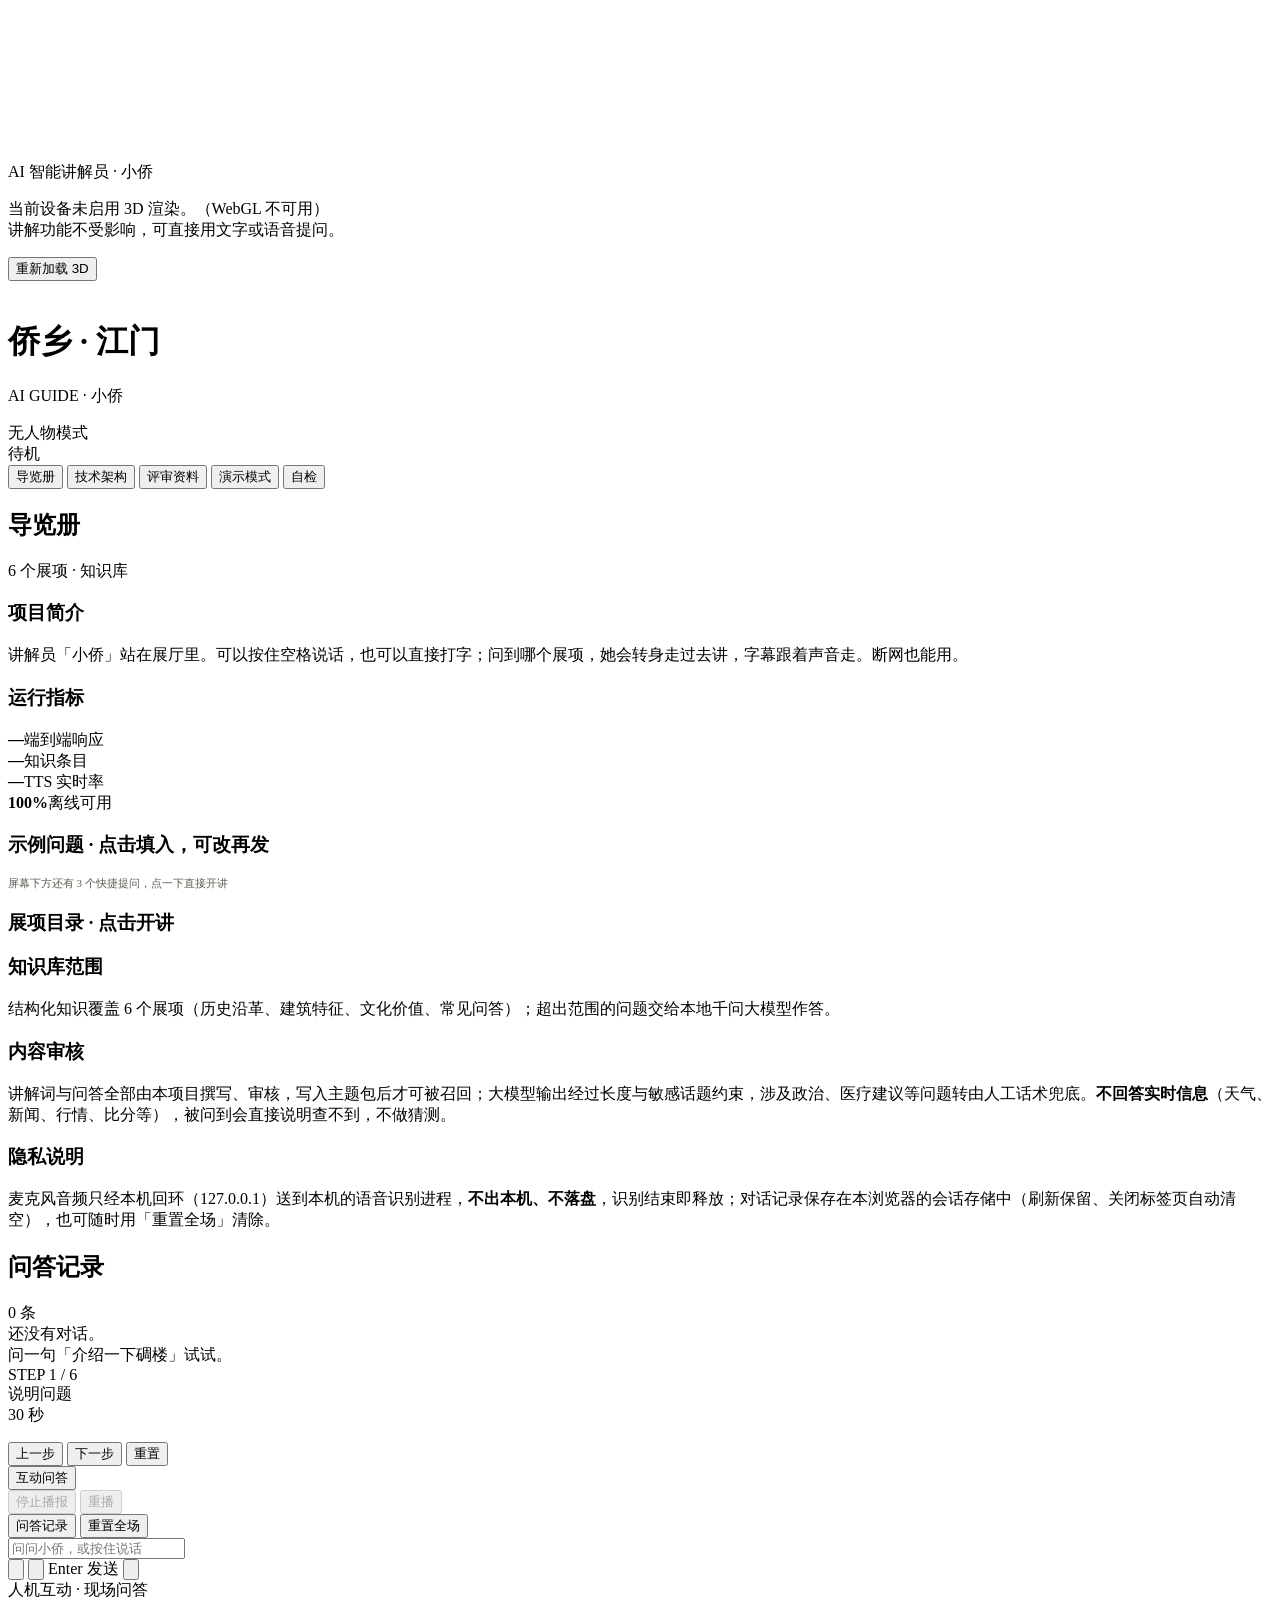
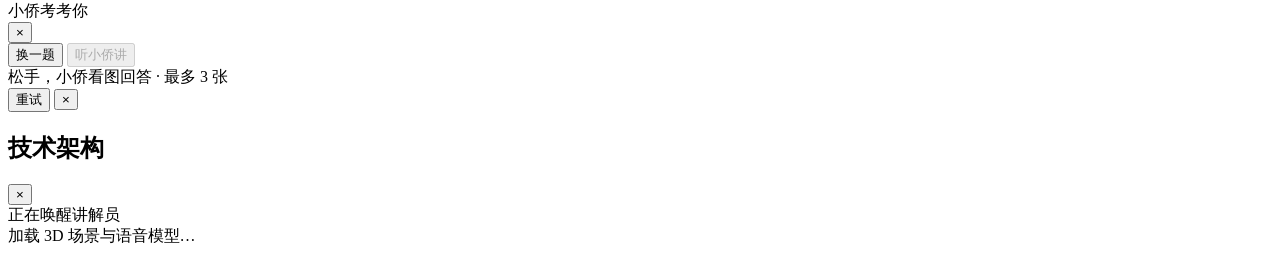
==== qx-rust/web/index.html @ 6d673b7c "feat: 语音链路跨平台化重写（whisper-rs + sherpa-rs），项目更名为 qx-rust 语音（删除全部 Windows 专属实现）： - ASR：手写 whisper.cpp F" ====
<!DOCTYPE html>
<html lang="zh-CN">
<head>
<meta charset="utf-8" />
<meta name="viewport" content="width=device-width, initial-scale=1, viewport-fit=cover, interactive-widget=resizes-content" />
<link rel="icon" type="image/svg+xml" href="/assets/brand/icon-small.svg" />
<title>AI 智能讲解员 · 侨乡江门</title>
<script>
  // import maps 兼容检测：过旧内核（旧 Safari / 低版本微信 WKWebView）直接给明确提示，避免无解释白屏。
  // 不再全局覆写 console.warn——被屏蔽的弃用告警本身就是问题线索
  (function () {
    var ok = false;
    try { ok = !!(window.HTMLScriptElement && HTMLScriptElement.supports && HTMLScriptElement.supports('importmap')); } catch (e) { ok = false; }
    if (ok) return;
    var show = function () {
      var tip = document.getElementById('loadTip');
      var load = document.getElementById('loading');
      if (tip) tip.textContent = '当前浏览器内核过旧（不支持 import maps），请换用新版 Chrome / Edge / Safari 16.4+ 打开';
      if (load) load.style.color = '#e0897c';
    };
    if (document.readyState === 'loading') document.addEventListener('DOMContentLoaded', show);
    else show();
  })();
</script>
<script type="importmap">
{
  "imports": {
    "three": "/vendor/three.module.js",
    "three/addons/": "/vendor/addons/",
    "@pixiv/three-vrm": "/vendor/three-vrm.module.js",
    "@pixiv/three-vrm-animation": "/vendor/three-vrm-animation.module.js"
  }
}
</script>
<link rel="stylesheet" href="/src/style.css">
<!-- 尽早安装前端错误回传，模块脚本加载失败也能记录 -->
<script src="/src/log.js"></script>
</head>
<body>
<noscript>
  <div style="position:fixed;inset:0;z-index:99;display:flex;align-items:center;justify-content:center;background:#06080b;color:#efeae0;font-size:14px;letter-spacing:.1em">本页面需要启用 JavaScript 才能运行讲解功能。</div>
</noscript>
<canvas id="scene" aria-hidden="true"></canvas>
<div class="vignette"></div>

<!-- 展品特写时镜头会让开中央人物；这里用同一渲染器的第二机位把讲解员同步画进小窗 -->
<div class="pip-frame" id="pipFrame" aria-hidden="true"><span>AI 智能讲解员 · 小侨</span></div>

<div class="fallback" id="fallback">
  <div>
    <p>当前设备未启用 3D 渲染。<span class="why">（WebGL 不可用）</span><br>讲解功能不受影响，可直接用文字或语音提问。</p>
    <button onclick="location.reload()" class="fallback-btn">重新加载 3D</button>
  </div>
</div>

<header class="topbar">
  <div class="brand">
    <div class="bar"></div>
    <img class="brand-logo" src="/assets/brand/icon-small.svg" alt="" aria-hidden="true" />
    <div class="brand-txt">
      <h1 id="title">侨乡 · 江门</h1>
      <p id="subtitle-brand">AI GUIDE · 小侨</p>
    </div>
  </div>
  <div class="topright">
    <div class="themes" id="themes"></div>
    <div class="mode-tag" id="modeTag">无人物模式</div>
    <div class="ready-tag" id="readyTag"></div>
    <div class="status"><span class="dot" id="dot"></span><span id="statusText" role="status">待机</span></div>
    <nav class="nav">
      <button data-act="guide" class="on">导览册</button>
      <button data-act="tech">技术架构</button>
      <button data-act="review">评审资料</button>
      <button data-act="demo">演示模式</button>
      <button data-act="selfcheck">自检</button>
    </nav>
  </div>
</header>

<!-- 左：导览册 -->
<aside class="drawer left" id="guidePanel">
  <div class="head">
    <h2>导览册</h2>
    <div class="sub" id="guideSub">6 个展项 · 知识库</div>
  </div>
  <div class="body">
    <div class="sect">
      <h3>项目简介</h3>
      <p id="introText">讲解员「小侨」站在展厅里。可以按住空格说话，也可以直接打字；问到哪个展项，她会转身走过去讲，字幕跟着声音走。断网也能用。</p>
    </div>

    <div class="sect">
      <h3>运行指标</h3>
      <div class="statgrid" id="statGrid">
        <div class="stat"><b id="sResp">—</b><span id="sRespNote">端到端响应</span></div>
        <div class="stat"><b id="sKb">—</b><span>知识条目</span></div>
        <div class="stat"><b id="sTts">—</b><span>TTS 实时率</span></div>
        <div class="stat"><b id="sOff">100%</b><span>离线可用</span></div>
      </div>
    </div>

    <div class="sect">
      <h3>示例问题 · 点击填入，可改再发</h3>
      <div id="exampleList"></div>
      <p style="margin-top:8px;font-size:10.5px;color:#5d594f">屏幕下方还有 3 个快捷提问，点一下直接开讲</p>
    </div>

    <div class="sect">
      <h3>展项目录 · 点击开讲</h3>
      <div id="exhibitList"></div>
    </div>

    <div class="sect">
      <h3>知识库范围</h3>
      <p id="kbScope">结构化知识覆盖 6 个展项（历史沿革、建筑特征、文化价值、常见问答）；超出范围的问题交给本地千问大模型作答。</p>
    </div>

    <div class="sect">
      <h3>内容审核</h3>
      <p>讲解词与问答全部由本项目撰写、审核，写入主题包后才可被召回；大模型输出经过长度与敏感话题约束，涉及政治、医疗建议等问题转由人工话术兜底。<b>不回答实时信息</b>（天气、新闻、行情、比分等），被问到会直接说明查不到，不做猜测。</p>
    </div>

    <div class="sect">
      <h3>隐私说明</h3>
      <p>麦克风音频只经本机回环（127.0.0.1）送到本机的语音识别进程，<b>不出本机、不落盘</b>，识别结束即释放；对话记录保存在本浏览器的会话存储中（刷新保留、关闭标签页自动清空），也可随时用「重置全场」清除。</p>
    </div>
  </div>
</aside>

<!-- 右：问答记录 -->
<aside class="drawer right hide" id="historyPanel">
  <div class="head">
    <h2>问答记录</h2>
    <div class="sub" id="historyCount">0 条</div>
  </div>
  <div class="body" id="historyBody">
    <div class="empty">还没有对话。<br>问一句「介绍一下碉楼」试试。</div>
  </div>
</aside>

<!-- 演示模式 -->
<div class="demo" id="demoBox">
  <div class="bar" id="demoBar"></div>
  <div class="idx" id="demoIdx">STEP 1 / 6</div>
  <div class="title" id="demoTitle">说明问题</div>
  <div class="dur" id="demoDur">30 秒</div>
  <ul id="demoPoints"></ul>
  <div class="row">
    <button id="demoPrev">上一步</button>
    <button id="demoNext" class="primary">下一步</button>
    <button id="demoReset">重置</button>
  </div>
</div>

<!-- 底部 -->
<div class="stage">
  <div class="subtitle" id="subtitle" aria-live="polite"></div>
  <div class="quick" id="quickAsk"></div>
  <div class="controls">
    <button id="btnQuiz" class="qc-entry" type="button" title="现场互动：观众答一题，小侨来讲">互动问答</button>
    <div class="sep"></div>
    <button id="btnStop" disabled>停止播报</button>
    <button id="btnReplay" disabled>重播</button>
    <div class="sep"></div>
    <button id="btnHistory">问答记录</button>
    <button id="btnClear" title="清空对话并复位（快捷键 R）">重置全场</button>
  </div>
  <div class="shots" id="shots"></div>
  <div class="composer">
    <input id="shotPick" type="file" accept="image/*" multiple hidden />
    <input id="textInput" placeholder="问问小侨，或按住说话" autocomplete="off" />
    <div class="foot">
      <button class="tool" id="shotBtn" type="button" aria-label="添加图片"
        data-tip="看图识物：选一张图，或直接把图拖进窗口">
        <svg viewBox="0 0 24 24" aria-hidden="true"><rect x="3" y="6" width="18" height="14" rx="2"/><circle cx="12" cy="13" r="4"/><path d="M8 6l1.5-2h5L16 6"/></svg>
      </button>
      <button class="tool mic" id="mic" type="button" aria-label="按住说话，松开发送"
        data-tip="按住说话：松开后自动识别并发送">
        <svg viewBox="0 0 24 24" aria-hidden="true"><path d="M12 3a3 3 0 0 0-3 3v6a3 3 0 0 0 6 0V6a3 3 0 0 0-3-3z"/><path d="M5 11a7 7 0 0 0 14 0"/><path d="M12 18v3"/></svg>
      </button>
      <span class="hint">Enter 发送</span>
      <button class="send" id="btnSend" aria-label="发送">
        <svg viewBox="0 0 24 24" aria-hidden="true"><path d="M12 19V5"/><path d="M5 12l7-7 7 7"/></svg>
      </button>
    </div>
  </div>
</div>

<!-- 人机互动环节：观众现场作答，数字人随即用知识库语音补讲 -->
<div class="qc-card" id="quizCard" aria-live="polite">
  <div class="qc-head">
    <div>
      <div class="qc-kicker">人机互动 · 现场问答</div>
      <div class="qc-h">小侨考考你</div>
    </div>
    <button class="qc-close" id="quizClose" type="button" aria-label="收起互动问答">×</button>
  </div>
  <div class="qc-label" id="quizLabel"></div>
  <div class="qc-title" id="quizTitle"></div>
  <div class="qc-options" id="quizOptions"></div>
  <div class="qc-feedback" id="quizFeedback"></div>
  <div class="qc-foot">
    <button id="quizNext" type="button">换一题</button>
    <button id="quizExplain" class="qc-primary" type="button" disabled>听小侨讲</button>
  </div>
</div>

<div class="drop-hint" id="dropHint"><div class="box">松手，小侨看图回答 · 最多 3 张</div></div>

<div class="errbar" id="errbar" role="alert">
  <span id="errText"></span>
  <button id="errRetry">重试</button>
  <button id="errClose" aria-label="关闭提示">×</button>
</div>
<div class="banner" id="banner"></div>

<!-- 弹层 -->
<div class="modal" id="modal" role="dialog" aria-modal="true" aria-labelledby="sheetTitle">
  <div class="sheet">
    <div class="top">
      <h2 id="sheetTitle">技术架构</h2>
      <button class="x" id="sheetClose" type="button" aria-label="关闭">×</button>
    </div>

    <div id="techPane" class="panes" style="display:none">
      <div class="arch">
        <div class="layer"><div class="k">展示层</div><div class="v">Three.js r187 + VRM 1.0 数字人 <em>· 程序化展台 · 无构建、纯本地 vendor</em></div></div>
        <div class="layer"><div class="k">交互层</div><div class="v">WebSocket 流式语音识别 <em>· 按住即说、松手出字 · 支持文字输入与字幕同步</em></div></div>
        <div class="layer main"><div class="k">认知层</div><div class="v">展项知识库（规则召回）+ <span id="mLlmTech">本地千问</span> <em>· 命中走结构化答案，未命中才交大模型；重要史实不让模型自由发挥</em></div></div>
        <div class="layer"><div class="k">语音层</div><div class="v">Piper 离线神经网络合成 <em>· 逐句生成口型轨道，与 3D 表情、手势同步</em></div></div>
      </div>
      <div class="mgrid">
        <div class="mcell big">
          <b id="mResp">—</b>
          <span id="mRespNote">端到端响应（提问→出声）</span>
          <em>同一句话第二次问会命中语音缓存，几十毫秒就出声——页面照实标注，不改成好看的整数</em>
          <div class="mline">本地大模型 <b id="mLlm">—</b><i>·</i>资源本地化 <b id="mOff">100%</b></div>
        </div>
        <div class="mcell"><b id="mKb">—</b><span>知识条目</span></div>
        <div class="mcell"><b id="mAsr">—</b><span>识别模型加载</span></div>
        <div class="mcell"><b id="mTts">—</b><span>合成模型加载</span></div>
      </div>
      <div class="cards two">
        <div class="card wide">
          <h4>离线部署与响应策略</h4>
          <p>Three.js、VRM、识别与合成模型、千问权重全部在本机目录，页面不引用任何 CDN，断网后仍可完整演示。识别用流式模型边说边出字，松手后用离线模型复核；合成逐句返回，首句出声前不等整段。</p>
        </div>
        <div class="card"><h4>视觉与口型</h4><p>口型由音频能量与音节时间轴驱动（按拼音韵腹归到 5 个基本口型），不是逐字动画；讲解时镜头推近对应展台，人物转身面向展品。</p></div>
        <div class="card"><h4>可复制性</h4><p>主题包是一个 JSON：换展品、模型、讲解词即可换个馆用，代码不动。这也是我们敢报文旅场景的原因。</p></div>
      </div>
    </div>

    <div id="reviewPane" class="panes" style="display:none">
      <div class="tabs" id="reviewTabs">
        <button data-tab="value" class="on">应用价值</button>
        <button data-tab="inno">创新创意</button>
        <button data-tab="team">团队分工</button>
        <button data-tab="law">合规与产权</button>
      </div>

      <div class="pane on" data-pane="value" style="margin-top:18px">
        <div class="cards two">
          <div class="card wide">
            <h4>为什么景区用得上</h4>
            <p>旺季讲解员排不过来，一队人挤在碉楼底下听不清；办个临时展，讲解词要重写一遍；游客随口问一句「这楼为什么这么高」，讲解员不一定答得上——这三件事在侨乡的故居和展馆里都真实存在。</p>
            <p style="margin-top:8px">我们的做法是把它做成一台普通电脑就能跑的东西：讲解词写进主题包，换展只改文件；游客怎么问都能接，接不上就老实说不知道。</p>
          </div>
          <div class="card"><h4>成本</h4><p>整套在本机运行，没有云服务费、没有按次调用费。设备就是一台带显卡的笔记本。</p></div>
          <div class="card"><h4>维护</h4><p>讲解词、问答、模型文件名都放在主题包里，改一行就生效，不用重新打包前端。</p></div>
        </div>
        <div class="cards" style="grid-template-columns:1fr;margin-top:12px">
          <div class="card">
            <h4>准备怎么用</h4>
            <p><b>第一步 · 校内实训展厅（现已可落地）</b>：六个展项串成一条约 15 分钟的参观动线，学生讲解员与 AI 双岗并行——学生讲人文故事，AI 补史实细节、接住自由提问；每一条真实提问都能一键回到主题包，形成「使用即扩充」的问答库闭环。</p>
            <p style="margin-top:10px"><b>第二步 · 景区试点</b>：按景区口径校准讲解词，一份主题包约 1–2 天可完成；先在非高峰时段做单点试点，用「问答命中率、平均响应时长、游客满意度」三项指标评估。</p>
            <p style="margin-top:10px"><b>第三步 · 复制推广</b>：前端与主题包解耦，换展只改 JSON；单台普通笔记本离线即可运行，无云服务费、不依赖外网，适合人手紧张的故居与县级展馆。</p>
          </div>
        </div>
      </div>

      <div class="pane" data-pane="inno" style="margin-top:18px">
        <div class="cards two">
          <div class="card wide">
            <h4>方言地名纠错<span>五邑地名表</span></h4>
            <p>粤语口音下「台山 / 开平 / 新会 / 茶坑 / 赤坎 / 天马」常被识别成同音字，我们把地名、展项别名做进对照表，识别结果先纠正再检索，避免"问对了却查不到"。</p>
            <p style="margin-top:10px;color:#8c8676;font-size:11px;line-height:2">
              台山 · 开平 · 新会 · 茶坑 · 赤坎 · 天马<br>
              碉楼 / 瑞石楼 / 自力村 · 骑楼 / 小广州<br>
              银信 / 批局 · 古榕 / 鸟的天堂
            </p>
            <p style="margin-top:12px;padding-top:12px;border-top:1px solid rgba(255,255,255,.07)">
              <span style="color:#d9a85f;letter-spacing:.12em;font-size:11px">一景区一主题包 · 零代码换展</span><br>
              展品、模型、讲解词、问答全部外置为 JSON，新增展项只加配置不动代码，具备批量复制到其他景区的条件。
            </p>
          </div>
          <div class="card"><h4>双通道知识</h4><p>展项知识保证史实准确、口径统一；未覆盖的问题交给本地千问，避免大模型编造文物细节。</p></div>
          <div class="card"><h4>展项驱动的讲解表演</h4><p>镜头推进、转身、手势、情绪由展品与语音时间轴共同驱动，讲解不是念稿。</p></div>
          <div class="card"><h4>人机互动环节<span>观众参与</span></h4><p>讲解之外留一道「小侨考考你」：观众现场三选一作答，即刻判分，数字人随后用知识库里的标准普通话语音讲清来龙去脉。单向播报变成有来有回，追问自动进入问答记录，便于复盘观众真正的兴趣点。</p></div>
        </div>
      </div>

      <div class="pane" data-pane="team" style="margin-top:18px">
        <div class="cards">
          <div class="card"><h4>建模与场景</h4><p>Maya 建模各展品（碉楼、骑楼街、故居、陈皮、侨批、古榕），导出 GLB 并控制面数与尺寸规范；负责场景布光与配色。</p></div>
          <div class="card"><h4>算法与后端</h4><p>语音识别/合成链路、知识库与检索、大模型接入、服务与接口、离线打包与自检脚本。</p></div>
          <div class="card"><h4>讲解词与演示</h4><p>史料核对与讲解词撰写、问答库整理、现场演示脚本与话术、答辩材料与知识产权清单。</p></div>
          <div class="card"><h4>应急分工</h4><p>一人操作、一人讲解、一人盯状态；断网或异常时立即切到本地录屏与静态降级页，保证演示不中断。</p></div>
        </div>
      </div>

      <div class="pane" data-pane="law" style="margin-top:18px">
        <div class="cards" style="grid-template-columns:1fr">
          <div class="card">
            <h4>开源组件清单</h4>
            <table class="tbl">
              <tr><th>组件</th><th>用途</th><th>许可证</th></tr>
              <tr><td>Three.js</td><td>3D 渲染</td><td>MIT</td></tr>
              <tr><td>@pixiv/three-vrm</td><td>VRM 数字人</td><td>MIT</td></tr>
              <tr><td>sherpa-onnx</td><td>离线语音识别</td><td>Apache-2.0</td></tr>
              <tr><td>Piper</td><td>离线语音合成</td><td>MIT</td></tr>
              <tr><td>Ollama / Qwen</td><td>本地大模型</td><td>MIT / Apache-2.0</td></tr>
              <tr><td>FastAPI</td><td>本地服务</td><td>MIT</td></tr>
            </table>
          </div>
          <div class="card">
            <h4>素材与数据</h4>
            <p>展品模型由团队成员使用 Maya 原创建模；讲解词依据公开史料撰写并人工核对；未使用他人图片、音频与字体素材。数字人模型使用可再分发的 VRM 资源，仅用于本作品演示。</p>
          </div>
          <div class="card">
            <h4>隐私与安全</h4>
            <p>录音只经本机回环（127.0.0.1）送入本机识别进程，识别完成后立即释放，不写入磁盘、不上传互联网；对话记录保存在本浏览器的会话存储中，关闭标签页即清空，不出本机。演示前会提示录音状态，麦克风权限可随时在浏览器撤销。开源许可证与素材授权清单见随作品提交的 <b>LICENSES.md</b>。</p>
          </div>
          <div class="card limits">
            <h4>边界与应对</h4>
            <p>· 口型由音频能量驱动，属「近似口型」而非音素级对齐，远景与字幕同步已足够；<br>
               · 主机版以文字输入与快捷提问为主，离线语音识别未启用，现场可用志愿者协助输入；<br>
               · 数字人采用可再分发的 VRM 示例形象，正式版可替换为景区自有形象，接口不变；<br>
               · 知识库之外的开放问题交由本地千问兜底；年代、数字、人名等重要史实一律走结构化答案，不让模型参与。</p>
          </div>
        </div>
      </div>
    </div>

    <div id="checkPane" class="panes" style="display:none">
      <p style="font-size:11.5px;color:var(--faint);letter-spacing:.08em;margin-bottom:6px">演示前自检 · 每次刷新自动执行，也可手动重跑</p>
      <div id="checkList"></div>
      <div style="margin-top:16px"><button class="send" id="btnRecheck">重新检测</button></div>
    </div>
  </div>
</div>

<div class="toast" id="toast" aria-live="polite"></div>
<div class="loading" id="loading">正在唤醒讲解员<div class="tip" id="loadTip">加载 3D 场景与语音模型…</div></div>

<script type="module" src="/src/main.js"></script>
</body>
</html>
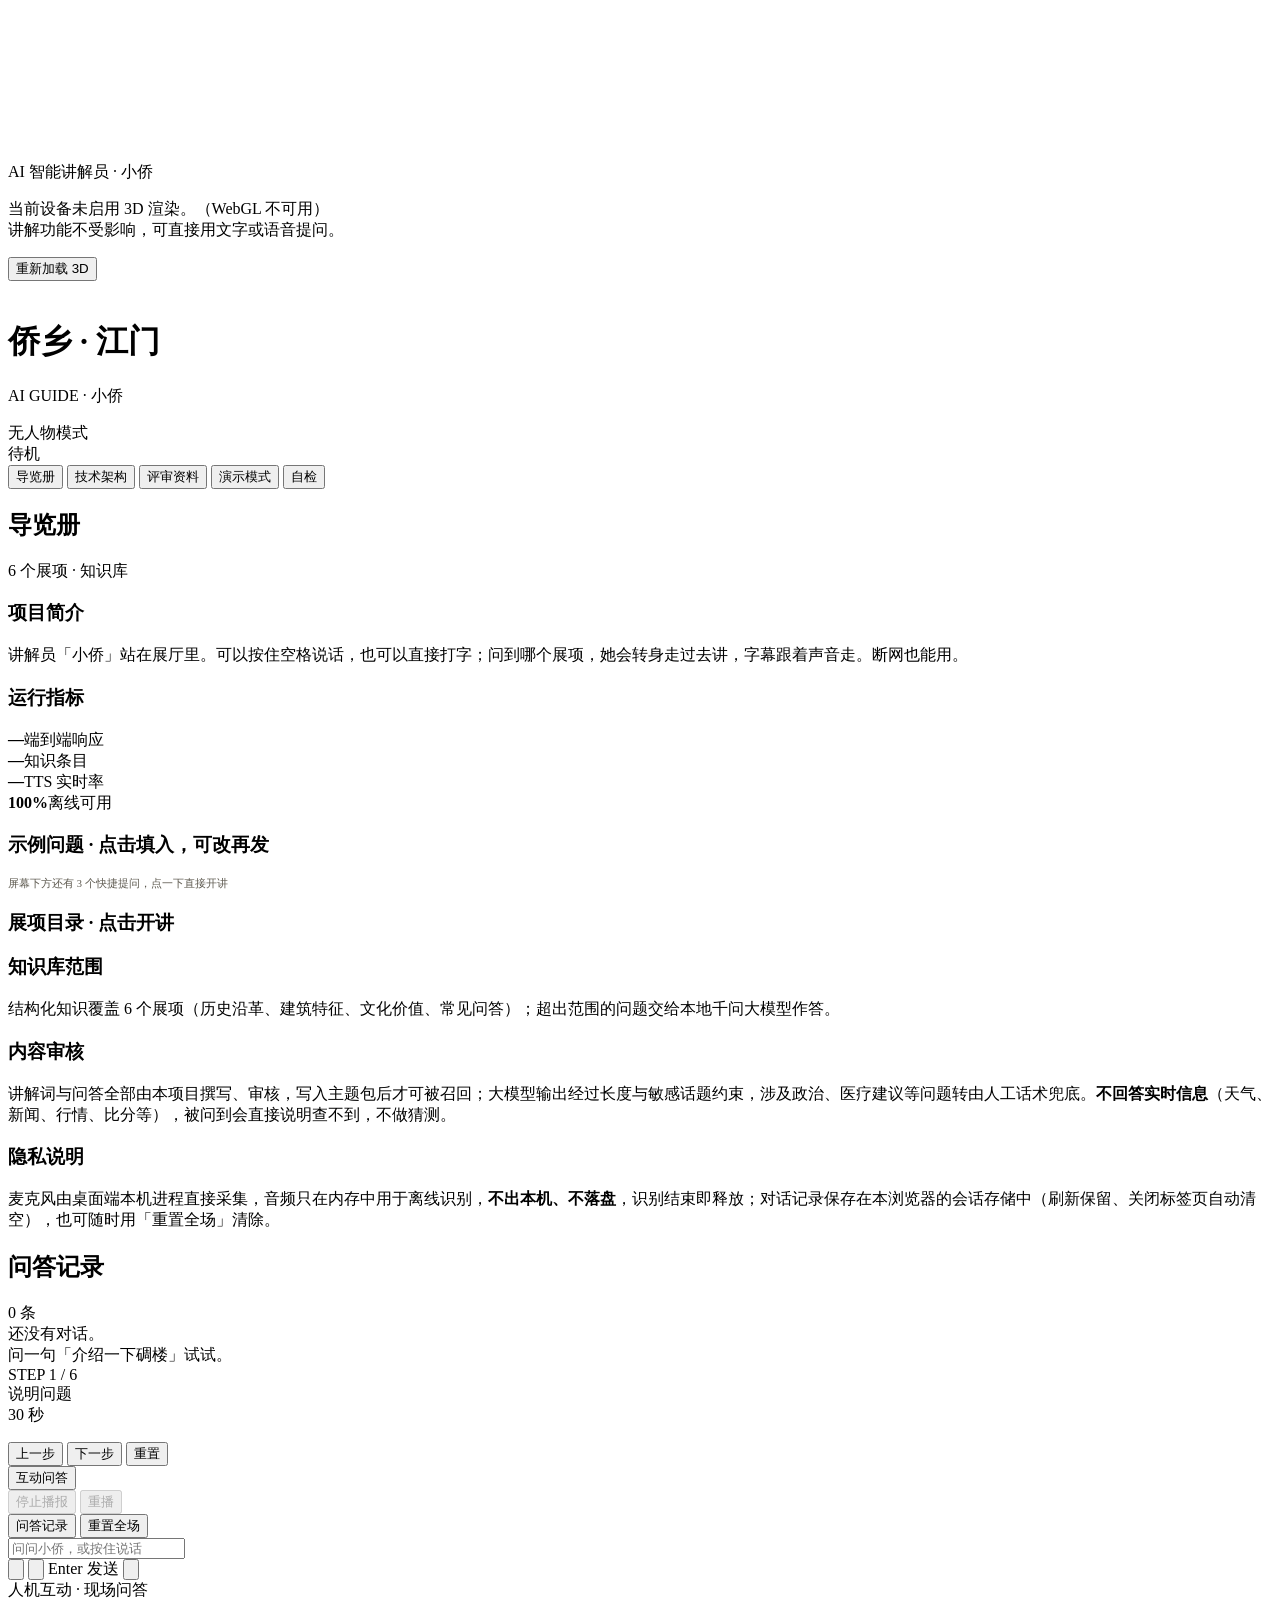
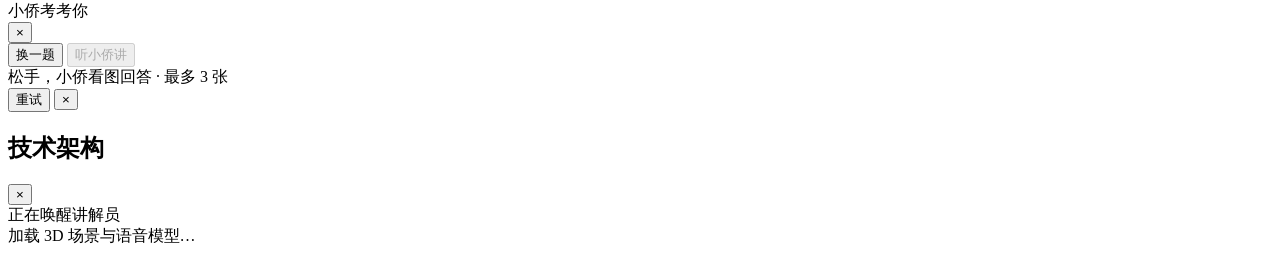
==== commit 3ebc155e: "feat: 语音识别切换为 cpal 采集 + valle-asr（Qwen3-ASR 0.6B） 后端用 cpal 直接采集系统默认麦克风（替代浏览器 WebAudio），能量 VAD 自动分段，v" ====
--- a/qx-rust/web/index.html
+++ b/qx-rust/web/index.html
@@ -122,7 +122,7 @@
 
     <div class="sect">
       <h3>隐私说明</h3>
-      <p>麦克风音频只经本机回环（127.0.0.1）送到本机的语音识别进程，<b>不出本机、不落盘</b>，识别结束即释放；对话记录保存在本浏览器的会话存储中（刷新保留、关闭标签页自动清空），也可随时用「重置全场」清除。</p>
+      <p>麦克风由桌面端本机进程直接采集，音频只在内存中用于离线识别，<b>不出本机、不落盘</b>，识别结束即释放；对话记录保存在本浏览器的会话存储中（刷新保留、关闭标签页自动清空），也可随时用「重置全场」清除。</p>
     </div>
   </div>
 </aside>
@@ -316,10 +316,12 @@
               <tr><th>组件</th><th>用途</th><th>许可证</th></tr>
               <tr><td>Three.js</td><td>3D 渲染</td><td>MIT</td></tr>
               <tr><td>@pixiv/three-vrm</td><td>VRM 数字人</td><td>MIT</td></tr>
-              <tr><td>sherpa-onnx</td><td>离线语音识别</td><td>Apache-2.0</td></tr>
+              <tr><td>cpal</td><td>麦克风采集</td><td>Apache-2.0</td></tr>
+              <tr><td>valle-asr / Qwen3-ASR</td><td>离线语音识别</td><td>Apache-2.0</td></tr>
+              <tr><td>sherpa-onnx</td><td>离线语音合成（VITS）</td><td>Apache-2.0</td></tr>
               <tr><td>Piper</td><td>离线语音合成</td><td>MIT</td></tr>
               <tr><td>Ollama / Qwen</td><td>本地大模型</td><td>MIT / Apache-2.0</td></tr>
-              <tr><td>FastAPI</td><td>本地服务</td><td>MIT</td></tr>
+              <tr><td>Rust 标准库</td><td>本地 HTTP / WebSocket 服务</td><td>MIT / Apache-2.0</td></tr>
             </table>
           </div>
           <div class="card">
@@ -328,12 +330,12 @@
           </div>
           <div class="card">
             <h4>隐私与安全</h4>
-            <p>录音只经本机回环（127.0.0.1）送入本机识别进程，识别完成后立即释放，不写入磁盘、不上传互联网；对话记录保存在本浏览器的会话存储中，关闭标签页即清空，不出本机。演示前会提示录音状态，麦克风权限可随时在浏览器撤销。开源许可证与素材授权清单见随作品提交的 <b>LICENSES.md</b>。</p>
+            <p>麦克风由桌面端本机进程直接采集，音频只在内存中用于离线识别，完成后立即释放，不写入磁盘、不上传互联网；对话记录保存在本浏览器的会话存储中，关闭标签页即清空，不出本机。演示前会提示识别状态，松开按钮即停止采集。开源许可证与素材授权清单见随作品提交的 <b>LICENSES.md</b>。</p>
           </div>
           <div class="card limits">
             <h4>边界与应对</h4>
             <p>· 口型由音频能量驱动，属「近似口型」而非音素级对齐，远景与字幕同步已足够；<br>
-               · 主机版以文字输入与快捷提问为主，离线语音识别未启用，现场可用志愿者协助输入；<br>
+               · 离线语音识别使用 Qwen3-ASR 0.6B，纯 CPU 推理；模型未随包时输入框与快捷提问仍可正常使用；<br>
                · 数字人采用可再分发的 VRM 示例形象，正式版可替换为景区自有形象，接口不变；<br>
                · 知识库之外的开放问题交由本地千问兜底；年代、数字、人名等重要史实一律走结构化答案，不让模型参与。</p>
           </div>
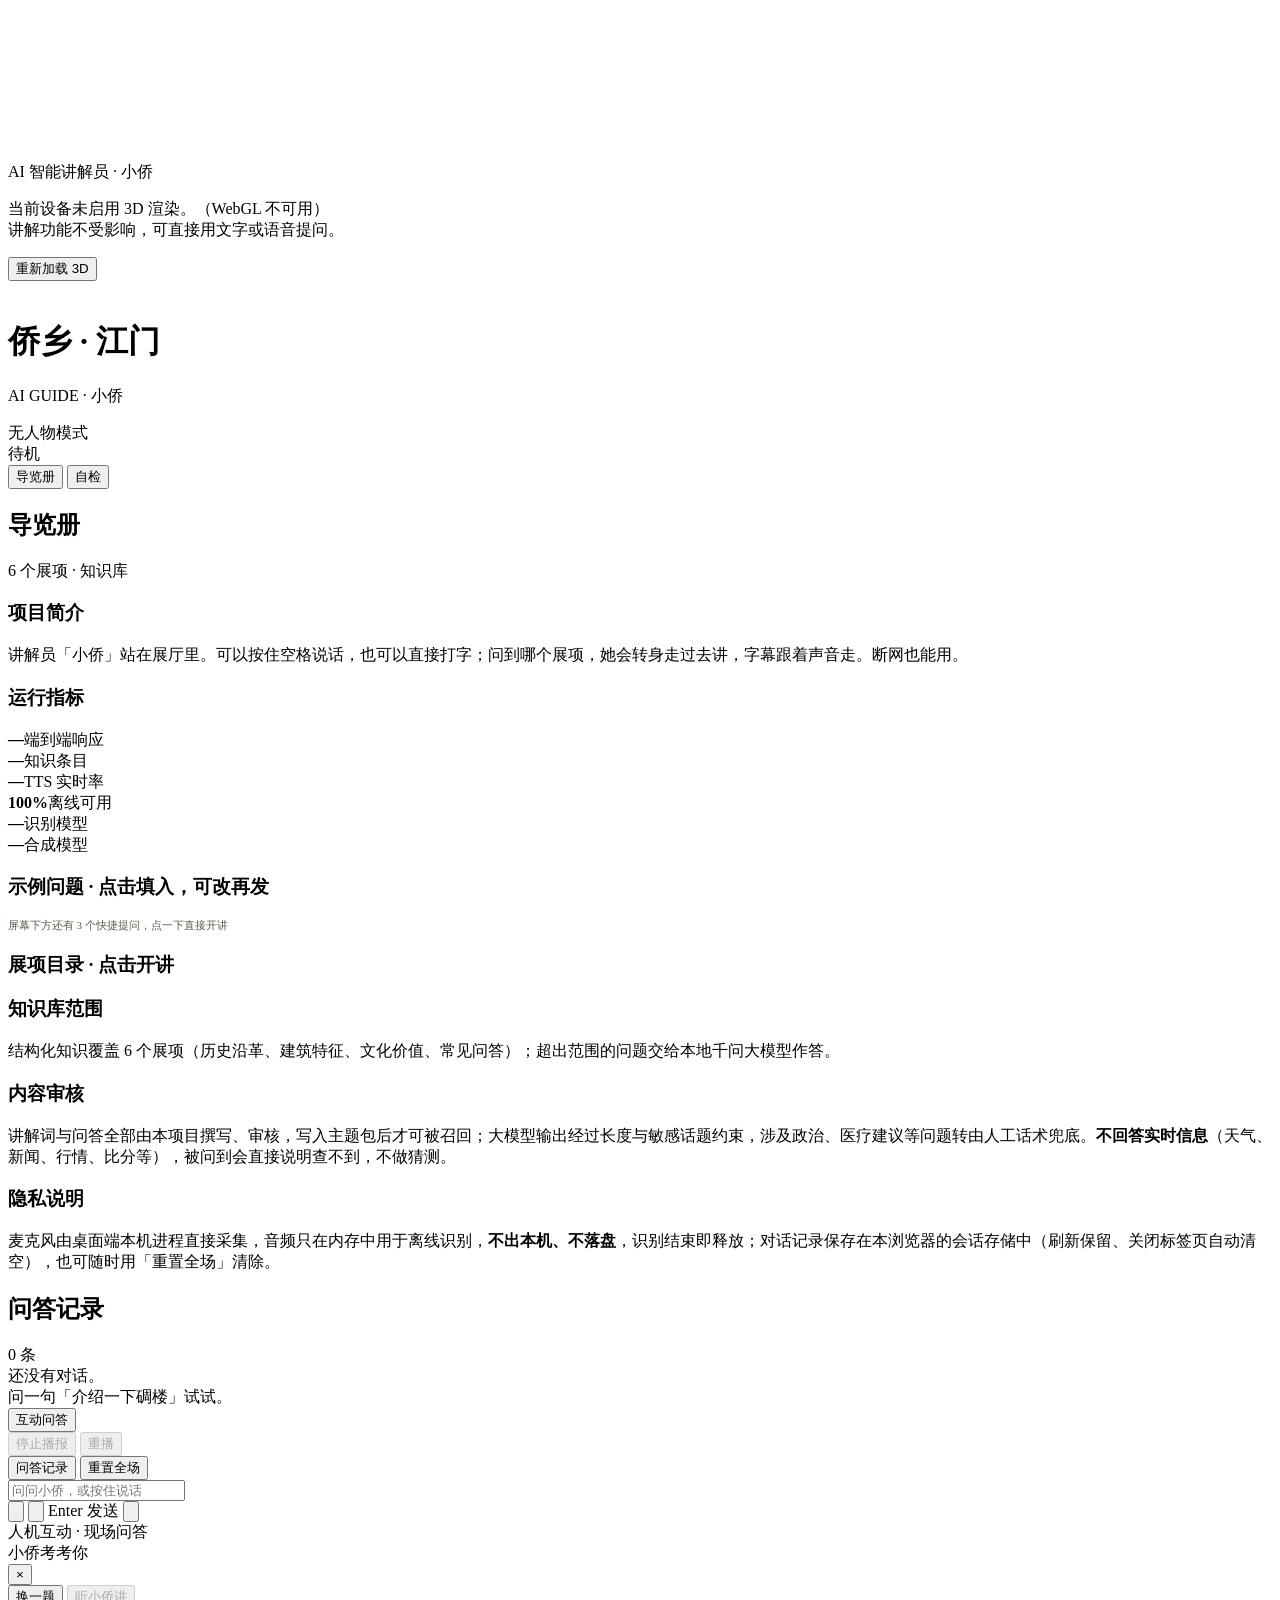
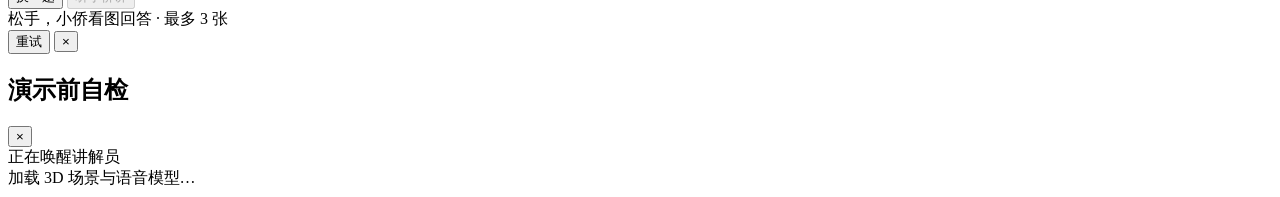
==== commit f861db66: "refactor: 前端去掉演示模式，删除技术架构/评审资料页签，文案对齐实际实现" ====
--- a/qx-rust/web/index.html
+++ b/qx-rust/web/index.html
@@ -69,9 +69,6 @@
     <div class="status"><span class="dot" id="dot"></span><span id="statusText" role="status">待机</span></div>
     <nav class="nav">
       <button data-act="guide" class="on">导览册</button>
-      <button data-act="tech">技术架构</button>
-      <button data-act="review">评审资料</button>
-      <button data-act="demo">演示模式</button>
       <button data-act="selfcheck">自检</button>
     </nav>
   </div>
@@ -96,6 +93,8 @@
         <div class="stat"><b id="sKb">—</b><span>知识条目</span></div>
         <div class="stat"><b id="sTts">—</b><span>TTS 实时率</span></div>
         <div class="stat"><b id="sOff">100%</b><span>离线可用</span></div>
+        <div class="stat"><b id="sAsr">—</b><span>识别模型</span></div>
+        <div class="stat"><b id="sTtsLoad">—</b><span>合成模型</span></div>
       </div>
     </div>
 
@@ -137,20 +136,6 @@
     <div class="empty">还没有对话。<br>问一句「介绍一下碉楼」试试。</div>
   </div>
 </aside>
-
-<!-- 演示模式 -->
-<div class="demo" id="demoBox">
-  <div class="bar" id="demoBar"></div>
-  <div class="idx" id="demoIdx">STEP 1 / 6</div>
-  <div class="title" id="demoTitle">说明问题</div>
-  <div class="dur" id="demoDur">30 秒</div>
-  <ul id="demoPoints"></ul>
-  <div class="row">
-    <button id="demoPrev">上一步</button>
-    <button id="demoNext" class="primary">下一步</button>
-    <button id="demoReset">重置</button>
-  </div>
-</div>
 
 <!-- 底部 -->
 <div class="stage">
@@ -218,133 +203,12 @@
 <div class="modal" id="modal" role="dialog" aria-modal="true" aria-labelledby="sheetTitle">
   <div class="sheet">
     <div class="top">
-      <h2 id="sheetTitle">技术架构</h2>
+      <h2 id="sheetTitle">演示前自检</h2>
       <button class="x" id="sheetClose" type="button" aria-label="关闭">×</button>
     </div>
 
-    <div id="techPane" class="panes" style="display:none">
-      <div class="arch">
-        <div class="layer"><div class="k">展示层</div><div class="v">Three.js r187 + VRM 1.0 数字人 <em>· 程序化展台 · 无构建、纯本地 vendor</em></div></div>
-        <div class="layer"><div class="k">交互层</div><div class="v">WebSocket 流式语音识别 <em>· 按住即说、松手出字 · 支持文字输入与字幕同步</em></div></div>
-        <div class="layer main"><div class="k">认知层</div><div class="v">展项知识库（规则召回）+ <span id="mLlmTech">本地千问</span> <em>· 命中走结构化答案，未命中才交大模型；重要史实不让模型自由发挥</em></div></div>
-        <div class="layer"><div class="k">语音层</div><div class="v">Piper 离线神经网络合成 <em>· 逐句生成口型轨道，与 3D 表情、手势同步</em></div></div>
-      </div>
-      <div class="mgrid">
-        <div class="mcell big">
-          <b id="mResp">—</b>
-          <span id="mRespNote">端到端响应（提问→出声）</span>
-          <em>同一句话第二次问会命中语音缓存，几十毫秒就出声——页面照实标注，不改成好看的整数</em>
-          <div class="mline">本地大模型 <b id="mLlm">—</b><i>·</i>资源本地化 <b id="mOff">100%</b></div>
-        </div>
-        <div class="mcell"><b id="mKb">—</b><span>知识条目</span></div>
-        <div class="mcell"><b id="mAsr">—</b><span>识别模型加载</span></div>
-        <div class="mcell"><b id="mTts">—</b><span>合成模型加载</span></div>
-      </div>
-      <div class="cards two">
-        <div class="card wide">
-          <h4>离线部署与响应策略</h4>
-          <p>Three.js、VRM、识别与合成模型、千问权重全部在本机目录，页面不引用任何 CDN，断网后仍可完整演示。识别用流式模型边说边出字，松手后用离线模型复核；合成逐句返回，首句出声前不等整段。</p>
-        </div>
-        <div class="card"><h4>视觉与口型</h4><p>口型由音频能量与音节时间轴驱动（按拼音韵腹归到 5 个基本口型），不是逐字动画；讲解时镜头推近对应展台，人物转身面向展品。</p></div>
-        <div class="card"><h4>可复制性</h4><p>主题包是一个 JSON：换展品、模型、讲解词即可换个馆用，代码不动。这也是我们敢报文旅场景的原因。</p></div>
-      </div>
-    </div>
-
-    <div id="reviewPane" class="panes" style="display:none">
-      <div class="tabs" id="reviewTabs">
-        <button data-tab="value" class="on">应用价值</button>
-        <button data-tab="inno">创新创意</button>
-        <button data-tab="team">团队分工</button>
-        <button data-tab="law">合规与产权</button>
-      </div>
-
-      <div class="pane on" data-pane="value" style="margin-top:18px">
-        <div class="cards two">
-          <div class="card wide">
-            <h4>为什么景区用得上</h4>
-            <p>旺季讲解员排不过来，一队人挤在碉楼底下听不清；办个临时展，讲解词要重写一遍；游客随口问一句「这楼为什么这么高」，讲解员不一定答得上——这三件事在侨乡的故居和展馆里都真实存在。</p>
-            <p style="margin-top:8px">我们的做法是把它做成一台普通电脑就能跑的东西：讲解词写进主题包，换展只改文件；游客怎么问都能接，接不上就老实说不知道。</p>
-          </div>
-          <div class="card"><h4>成本</h4><p>整套在本机运行，没有云服务费、没有按次调用费。设备就是一台带显卡的笔记本。</p></div>
-          <div class="card"><h4>维护</h4><p>讲解词、问答、模型文件名都放在主题包里，改一行就生效，不用重新打包前端。</p></div>
-        </div>
-        <div class="cards" style="grid-template-columns:1fr;margin-top:12px">
-          <div class="card">
-            <h4>准备怎么用</h4>
-            <p><b>第一步 · 校内实训展厅（现已可落地）</b>：六个展项串成一条约 15 分钟的参观动线，学生讲解员与 AI 双岗并行——学生讲人文故事，AI 补史实细节、接住自由提问；每一条真实提问都能一键回到主题包，形成「使用即扩充」的问答库闭环。</p>
-            <p style="margin-top:10px"><b>第二步 · 景区试点</b>：按景区口径校准讲解词，一份主题包约 1–2 天可完成；先在非高峰时段做单点试点，用「问答命中率、平均响应时长、游客满意度」三项指标评估。</p>
-            <p style="margin-top:10px"><b>第三步 · 复制推广</b>：前端与主题包解耦，换展只改 JSON；单台普通笔记本离线即可运行，无云服务费、不依赖外网，适合人手紧张的故居与县级展馆。</p>
-          </div>
-        </div>
-      </div>
-
-      <div class="pane" data-pane="inno" style="margin-top:18px">
-        <div class="cards two">
-          <div class="card wide">
-            <h4>方言地名纠错<span>五邑地名表</span></h4>
-            <p>粤语口音下「台山 / 开平 / 新会 / 茶坑 / 赤坎 / 天马」常被识别成同音字，我们把地名、展项别名做进对照表，识别结果先纠正再检索，避免"问对了却查不到"。</p>
-            <p style="margin-top:10px;color:#8c8676;font-size:11px;line-height:2">
-              台山 · 开平 · 新会 · 茶坑 · 赤坎 · 天马<br>
-              碉楼 / 瑞石楼 / 自力村 · 骑楼 / 小广州<br>
-              银信 / 批局 · 古榕 / 鸟的天堂
-            </p>
-            <p style="margin-top:12px;padding-top:12px;border-top:1px solid rgba(255,255,255,.07)">
-              <span style="color:#d9a85f;letter-spacing:.12em;font-size:11px">一景区一主题包 · 零代码换展</span><br>
-              展品、模型、讲解词、问答全部外置为 JSON，新增展项只加配置不动代码，具备批量复制到其他景区的条件。
-            </p>
-          </div>
-          <div class="card"><h4>双通道知识</h4><p>展项知识保证史实准确、口径统一；未覆盖的问题交给本地千问，避免大模型编造文物细节。</p></div>
-          <div class="card"><h4>展项驱动的讲解表演</h4><p>镜头推进、转身、手势、情绪由展品与语音时间轴共同驱动，讲解不是念稿。</p></div>
-          <div class="card"><h4>人机互动环节<span>观众参与</span></h4><p>讲解之外留一道「小侨考考你」：观众现场三选一作答，即刻判分，数字人随后用知识库里的标准普通话语音讲清来龙去脉。单向播报变成有来有回，追问自动进入问答记录，便于复盘观众真正的兴趣点。</p></div>
-        </div>
-      </div>
-
-      <div class="pane" data-pane="team" style="margin-top:18px">
-        <div class="cards">
-          <div class="card"><h4>建模与场景</h4><p>Maya 建模各展品（碉楼、骑楼街、故居、陈皮、侨批、古榕），导出 GLB 并控制面数与尺寸规范；负责场景布光与配色。</p></div>
-          <div class="card"><h4>算法与后端</h4><p>语音识别/合成链路、知识库与检索、大模型接入、服务与接口、离线打包与自检脚本。</p></div>
-          <div class="card"><h4>讲解词与演示</h4><p>史料核对与讲解词撰写、问答库整理、现场演示脚本与话术、答辩材料与知识产权清单。</p></div>
-          <div class="card"><h4>应急分工</h4><p>一人操作、一人讲解、一人盯状态；断网或异常时立即切到本地录屏与静态降级页，保证演示不中断。</p></div>
-        </div>
-      </div>
-
-      <div class="pane" data-pane="law" style="margin-top:18px">
-        <div class="cards" style="grid-template-columns:1fr">
-          <div class="card">
-            <h4>开源组件清单</h4>
-            <table class="tbl">
-              <tr><th>组件</th><th>用途</th><th>许可证</th></tr>
-              <tr><td>Three.js</td><td>3D 渲染</td><td>MIT</td></tr>
-              <tr><td>@pixiv/three-vrm</td><td>VRM 数字人</td><td>MIT</td></tr>
-              <tr><td>cpal</td><td>麦克风采集</td><td>Apache-2.0</td></tr>
-              <tr><td>valle-asr / Qwen3-ASR</td><td>离线语音识别</td><td>Apache-2.0</td></tr>
-              <tr><td>sherpa-onnx</td><td>离线语音合成（VITS）</td><td>Apache-2.0</td></tr>
-              <tr><td>Piper</td><td>离线语音合成</td><td>MIT</td></tr>
-              <tr><td>Ollama / Qwen</td><td>本地大模型</td><td>MIT / Apache-2.0</td></tr>
-              <tr><td>Rust 标准库</td><td>本地 HTTP / WebSocket 服务</td><td>MIT / Apache-2.0</td></tr>
-            </table>
-          </div>
-          <div class="card">
-            <h4>素材与数据</h4>
-            <p>展品模型由团队成员使用 Maya 原创建模；讲解词依据公开史料撰写并人工核对；未使用他人图片、音频与字体素材。数字人模型使用可再分发的 VRM 资源，仅用于本作品演示。</p>
-          </div>
-          <div class="card">
-            <h4>隐私与安全</h4>
-            <p>麦克风由桌面端本机进程直接采集，音频只在内存中用于离线识别，完成后立即释放，不写入磁盘、不上传互联网；对话记录保存在本浏览器的会话存储中，关闭标签页即清空，不出本机。演示前会提示识别状态，松开按钮即停止采集。开源许可证与素材授权清单见随作品提交的 <b>LICENSES.md</b>。</p>
-          </div>
-          <div class="card limits">
-            <h4>边界与应对</h4>
-            <p>· 口型由音频能量驱动，属「近似口型」而非音素级对齐，远景与字幕同步已足够；<br>
-               · 离线语音识别使用 Qwen3-ASR 0.6B，纯 CPU 推理；模型未随包时输入框与快捷提问仍可正常使用；<br>
-               · 数字人采用可再分发的 VRM 示例形象，正式版可替换为景区自有形象，接口不变；<br>
-               · 知识库之外的开放问题交由本地千问兜底；年代、数字、人名等重要史实一律走结构化答案，不让模型参与。</p>
-          </div>
-        </div>
-      </div>
-    </div>
-
     <div id="checkPane" class="panes" style="display:none">
-      <p style="font-size:11.5px;color:var(--faint);letter-spacing:.08em;margin-bottom:6px">演示前自检 · 每次刷新自动执行，也可手动重跑</p>
+      <p style="font-size:11.5px;color:var(--faint);letter-spacing:.08em;margin-bottom:6px">演示前自检 · 打开面板时自动执行，也可手动重跑</p>
       <div id="checkList"></div>
       <div style="margin-top:16px"><button class="send" id="btnRecheck">重新检测</button></div>
     </div>
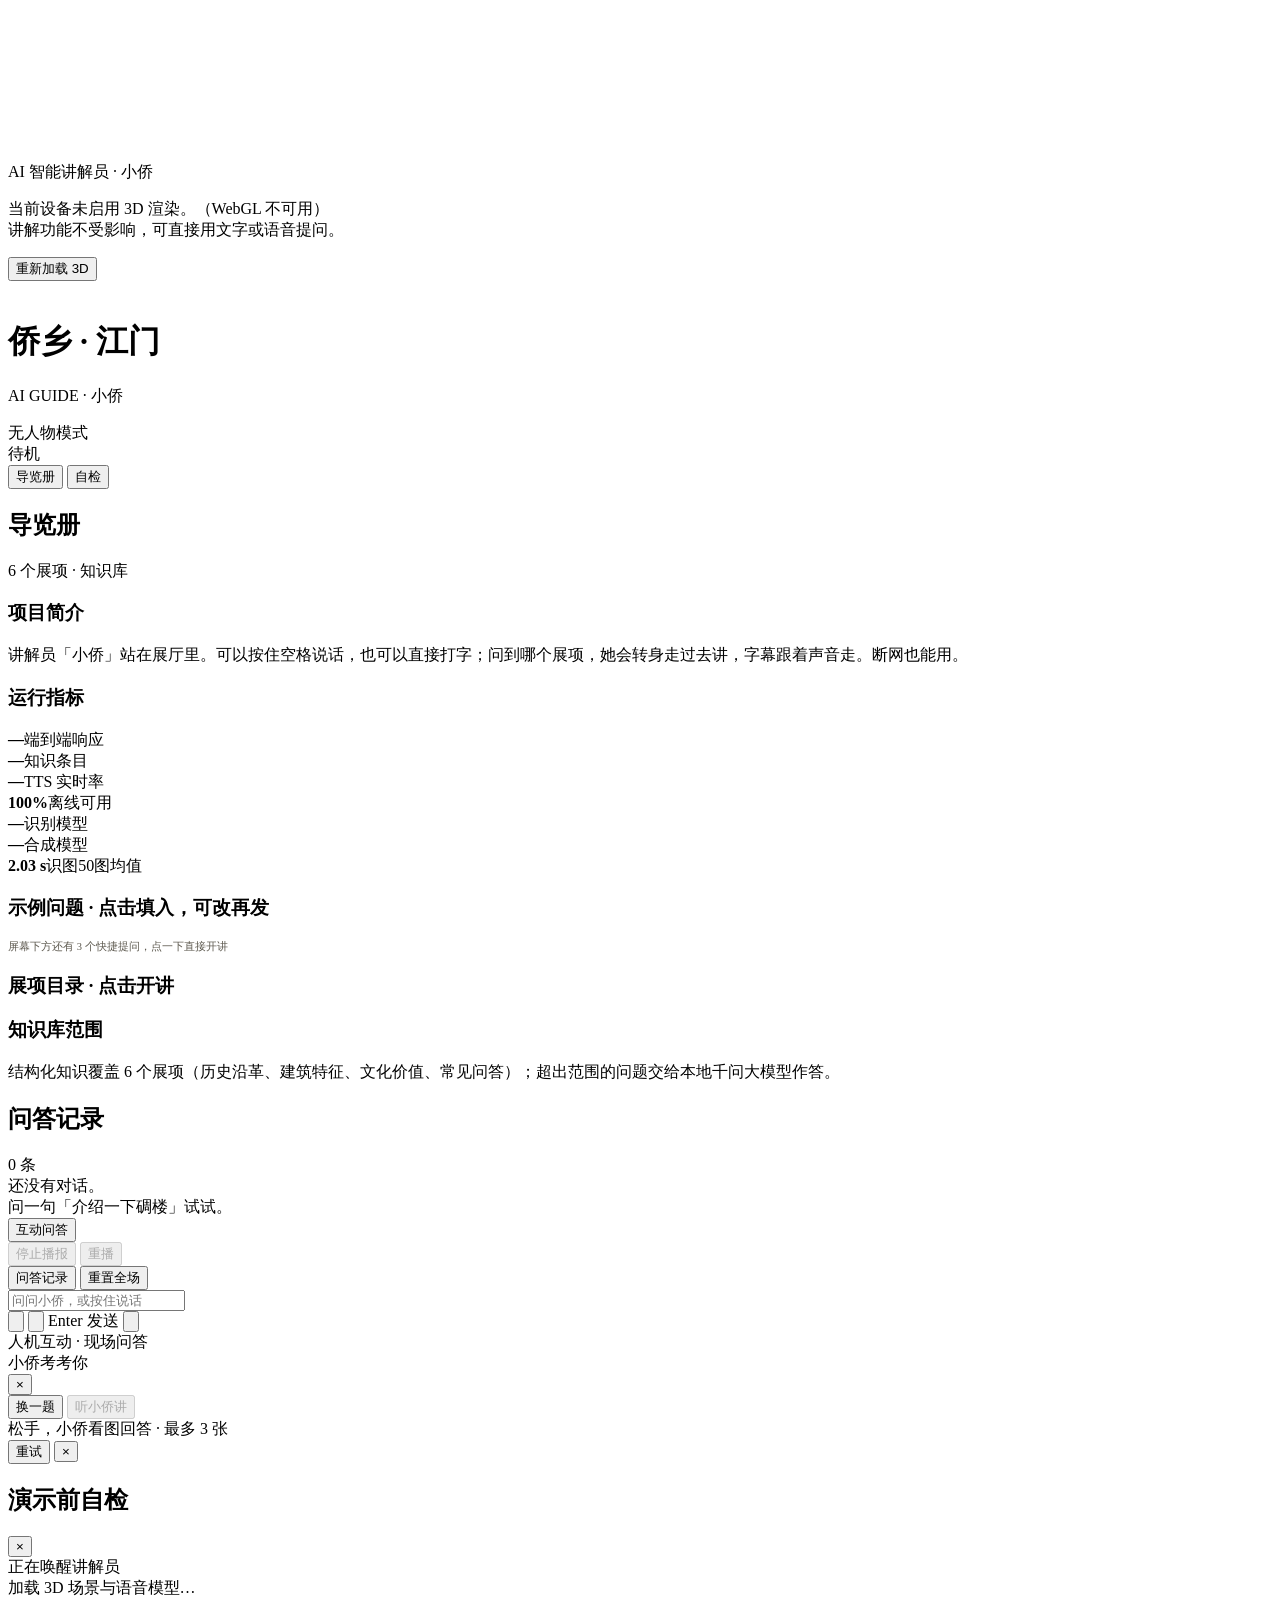
==== commit beb7f988: "docs: 更新识图性能实测数据并精简导览册" ====
--- a/qx-rust/web/index.html
+++ b/qx-rust/web/index.html
@@ -95,6 +95,7 @@
         <div class="stat"><b id="sOff">100%</b><span>离线可用</span></div>
         <div class="stat"><b id="sAsr">—</b><span>识别模型</span></div>
         <div class="stat"><b id="sTtsLoad">—</b><span>合成模型</span></div>
+        <div class="stat" title="2026-11-19 本机实测：qwen3.5:4b，50张不同的768×768图片，模型预热后顺序测试"><b>2.03 s</b><span>识图50图均值</span></div>
       </div>
     </div>
 
@@ -114,15 +115,6 @@
       <p id="kbScope">结构化知识覆盖 6 个展项（历史沿革、建筑特征、文化价值、常见问答）；超出范围的问题交给本地千问大模型作答。</p>
     </div>
 
-    <div class="sect">
-      <h3>内容审核</h3>
-      <p>讲解词与问答全部由本项目撰写、审核，写入主题包后才可被召回；大模型输出经过长度与敏感话题约束，涉及政治、医疗建议等问题转由人工话术兜底。<b>不回答实时信息</b>（天气、新闻、行情、比分等），被问到会直接说明查不到，不做猜测。</p>
-    </div>
-
-    <div class="sect">
-      <h3>隐私说明</h3>
-      <p>麦克风由桌面端本机进程直接采集，音频只在内存中用于离线识别，<b>不出本机、不落盘</b>，识别结束即释放；对话记录保存在本浏览器的会话存储中（刷新保留、关闭标签页自动清空），也可随时用「重置全场」清除。</p>
-    </div>
   </div>
 </aside>
 
